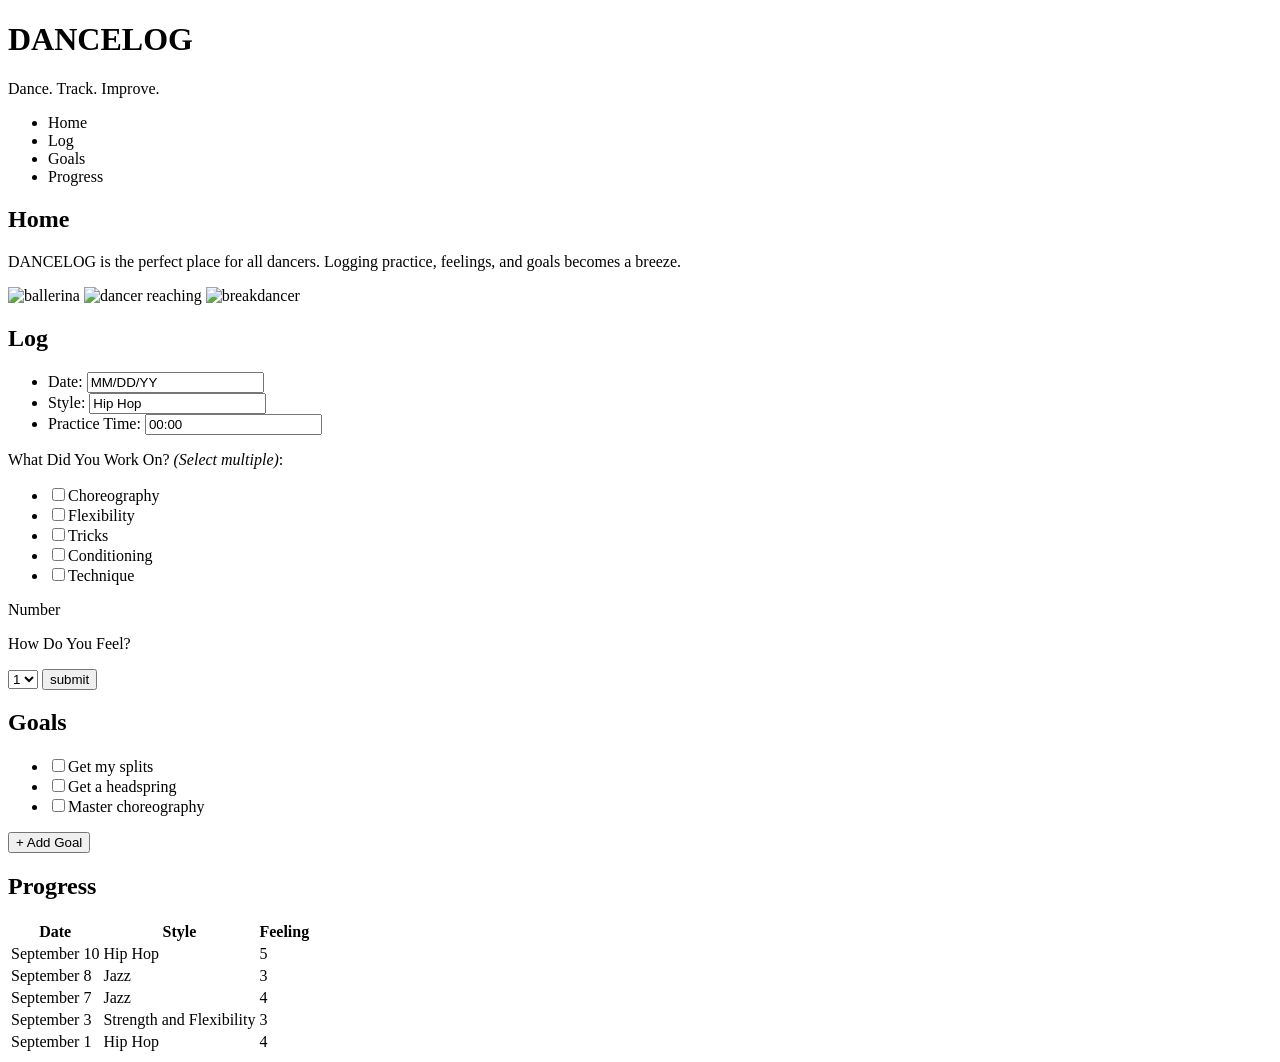
==== index.html @ c0e409c2 "Add files via upload" ====
<!DOCTYPE html>
<html lang="en">

<head>
	<title>DANCELOG</title>
</head>

<body>

<h1>DANCELOG</h1>

<p>Dance. Track. Improve.</p>

<ul>
	<li>Home</li>
	<li>Log</li>
	<li>Goals</li>
	<li>Progress</li>
</ul>


<h2>Home</h2>

<p>DANCELOG is the perfect place for all dancers. Logging practice, feelings, and goals becomes a breeze.</p>

<img src="dance1.jpg" alt="ballerina"
style="width:300px;height:500px;">

<img src="dance2.jpg" alt="dancer reaching"
style="width:300px;height:500px;">

<img src="dance3.jpg" alt="breakdancer"
style="width:300px;height:500px;">

<h2>Log</h2>

<ul>
<li>Date: <input type="text" name="date" value= "MM/DD/YY"></li>
<li>Style: <input type="text" name="dancestyle" value= "Hip Hop"></li>  
<li>Practice Time: <input type="text" name="time" value= "00:00"></li>
</ul>

<p>What Did You Work On? <em>(Select multiple)</em>:</p>
<ul>
  <li><input type="checkbox" name="work" value="choreo">Choreography</li>
  <li><input type="checkbox" name="work" value="flex">Flexibility</li>
  <li><input type="checkbox" name="work" value="tricks">Tricks</li>
  <li><input type="checkbox" name="work" value="condition">Conditioning</li>
  <li><input type="checkbox" name="work" value="tech">Technique</li>
</ul>

<p>Number</p>
<p>How Do You Feel?</p>
  <select name="quantity">
    <option value="1">1</option>
    <option value="1">2</option>
    <option value="1">3</option>
    <option value="1">4</option>
    <option value="1">5</option>
  </select>

<input type="submit" value="submit">

<h2>Goals</h2>

<ul>
  <li><input type="checkbox" name="goal" value="splits">Get my splits</li>
  <li><input type="checkbox" name="goal" value="headspring">Get a headspring</li>
  <li><input type="checkbox" name="goal" value="choreography">Master choreography</li>
</ul>

<input type="submit" value="+ Add Goal">

<h2>Progress</h2>

<table>
	<tr>
		<th>Date</th>
		<th>Style</th>
		<th>Feeling</th>
	</tr>
	<tr>
		<td>September 10</td>
		<td>Hip Hop</td>
		<td>5</td>
	</tr>
	<tr>
	    <td>September 8</td>
	    <td>Jazz</td>
	    <td>3</td>
	</tr>
	<tr>
	    <td>September 7</td>
	    <td>Jazz</td>
	    <td>4</td>
	</tr>
	<tr>
	    <td>September 3</td>
	    <td>Strength and Flexibility</td>
	    <td>3</td>
	</tr>
	<tr>
	    <td>September 1</td>
	    <td>Hip Hop</td>
	    <td>4</td>
	</tr>
</table>

</body>
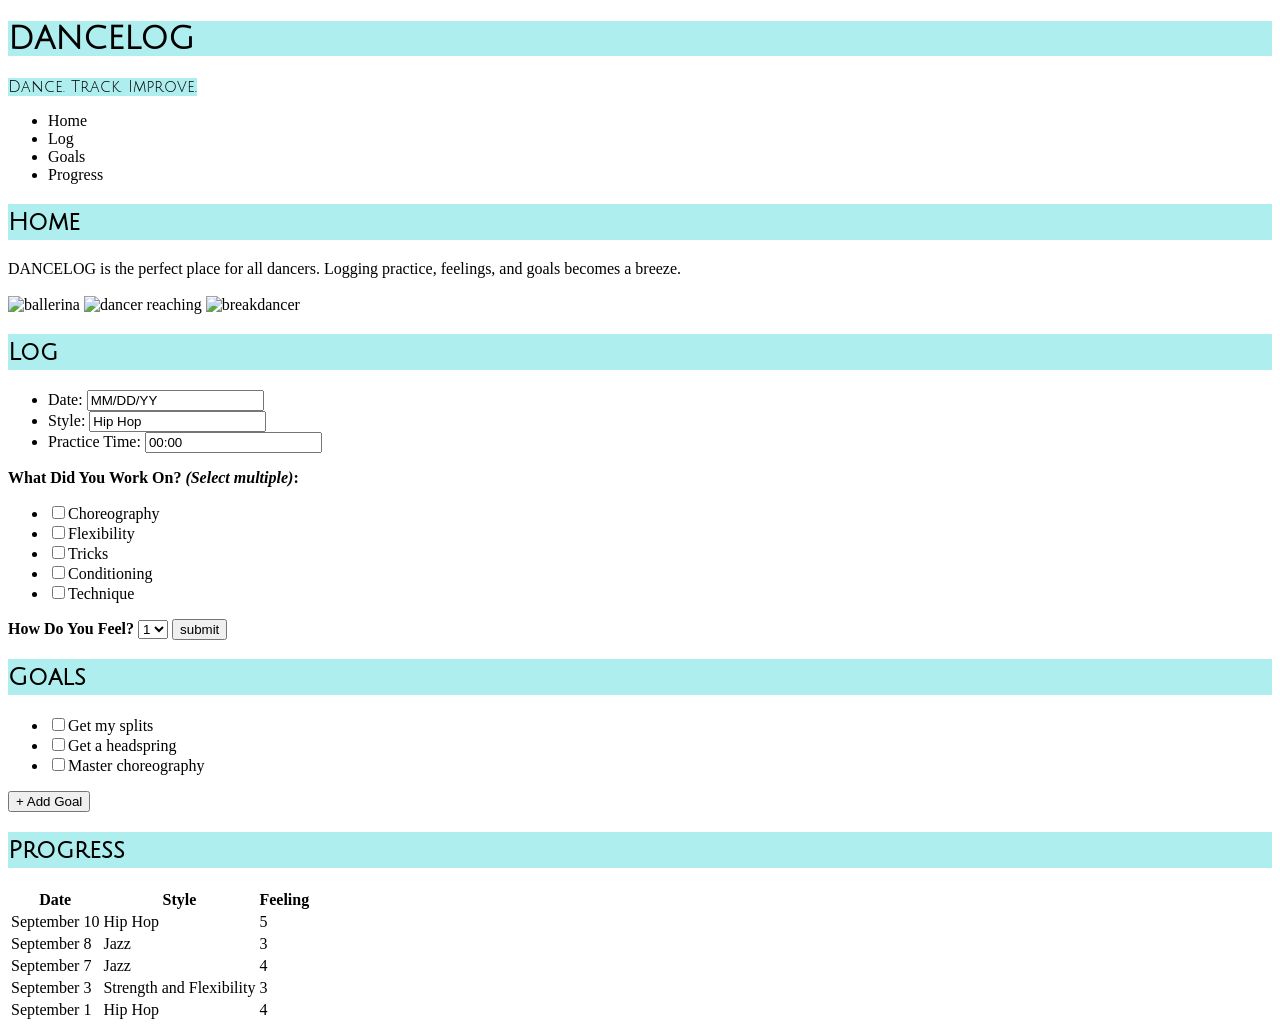
==== commit 3daf89b8: "Add files via upload" ====
--- a/index.html
+++ b/index.html
@@ -2,14 +2,22 @@
 <html lang="en">
 
 <head>
+	<link rel="stylesheet" href="style.css">
+
+	<link rel="preconnect" href="https://fonts.googleapis.com">
+<link rel="preconnect" href="https://fonts.gstatic.com" crossorigin>
+<link href="https://fonts.googleapis.com/css2?family=Boldonse&family=Jost:ital,wght@0,100..900;1,100..900&family=Julius+Sans+One&display=swap" rel="stylesheet">
+
 	<title>DANCELOG</title>
+	
 </head>
 
 <body>
 
 <h1>DANCELOG</h1>
 
-<p>Dance. Track. Improve.</p>
+
+<p1>Dance. Track. Improve.</p1>
 
 <ul>
 	<li>Home</li>
@@ -21,18 +29,27 @@
 
 <h2>Home</h2>
 
-<p>DANCELOG is the perfect place for all dancers. Logging practice, feelings, and goals becomes a breeze.</p>
+<dive class="container">
 
-<img src="dance1.jpg" alt="ballerina"
-style="width:300px;height:500px;">
+	<p2>DANCELOG is the perfect place for all dancers. Logging practice, feelings, and goals becomes a breeze.</p2><br>
 
-<img src="dance2.jpg" alt="dancer reaching"
-style="width:300px;height:500px;">
+	<br><div class="images">
+		<img src="dancelog/dance1.jpg" alt="ballerina"
+style="width:250px;height:410px;">
 
-<img src="dance3.jpg" alt="breakdancer"
-style="width:300px;height:500px;">
+		<img src="dance2.jpg" alt="dancer reaching"
+style="width:250px;height:410px;">
+
+		<img src="dance3.jpg" alt="breakdancer"
+style="width:250px;height:410px;">
+
+	</div>
+
+</div>
 
 <h2>Log</h2>
+
+<form> 
 
 <ul>
 <li>Date: <input type="text" name="date" value= "MM/DD/YY"></li>
@@ -40,7 +57,7 @@
 <li>Practice Time: <input type="text" name="time" value= "00:00"></li>
 </ul>
 
-<p>What Did You Work On? <em>(Select multiple)</em>:</p>
+<p3>What Did You Work On? <em>(Select multiple)</em>:</p3>
 <ul>
   <li><input type="checkbox" name="work" value="choreo">Choreography</li>
   <li><input type="checkbox" name="work" value="flex">Flexibility</li>
@@ -49,8 +66,7 @@
   <li><input type="checkbox" name="work" value="tech">Technique</li>
 </ul>
 
-<p>Number</p>
-<p>How Do You Feel?</p>
+<p4>How Do You Feel?</p4>
   <select name="quantity">
     <option value="1">1</option>
     <option value="1">2</option>
@@ -60,6 +76,8 @@
   </select>
 
 <input type="submit" value="submit">
+
+</form>
 
 <h2>Goals</h2>
 
--- a/style.css
+++ b/style.css
@@ -0,0 +1,28 @@
+h1 { background-color: paleturquoise; 
+	  font-family: "Julius Sans One", sans-serif; }
+
+p1 { background-color: paleturquoise; 
+	  font-family: "Julius Sans One", sans-serif; }
+
+ul { font-family: Georgia; }
+
+h2 { background-color: paleturquoise; 
+	  font-family: "Julius Sans One", sans-serif; 
+	  line-height: 1.5}
+
+p2 {font-family: Georgia; }
+
+p3 {font-family: Georgia; font-weight: bold; }
+
+p4 {font-family: Georgia; font-weight: bold; }
+
+table {font-family: Georgia; }
+
+.images-secion {
+	display: flex;
+	flex-direction: column;
+}
+
+.images-images {
+	display: flex;
+}
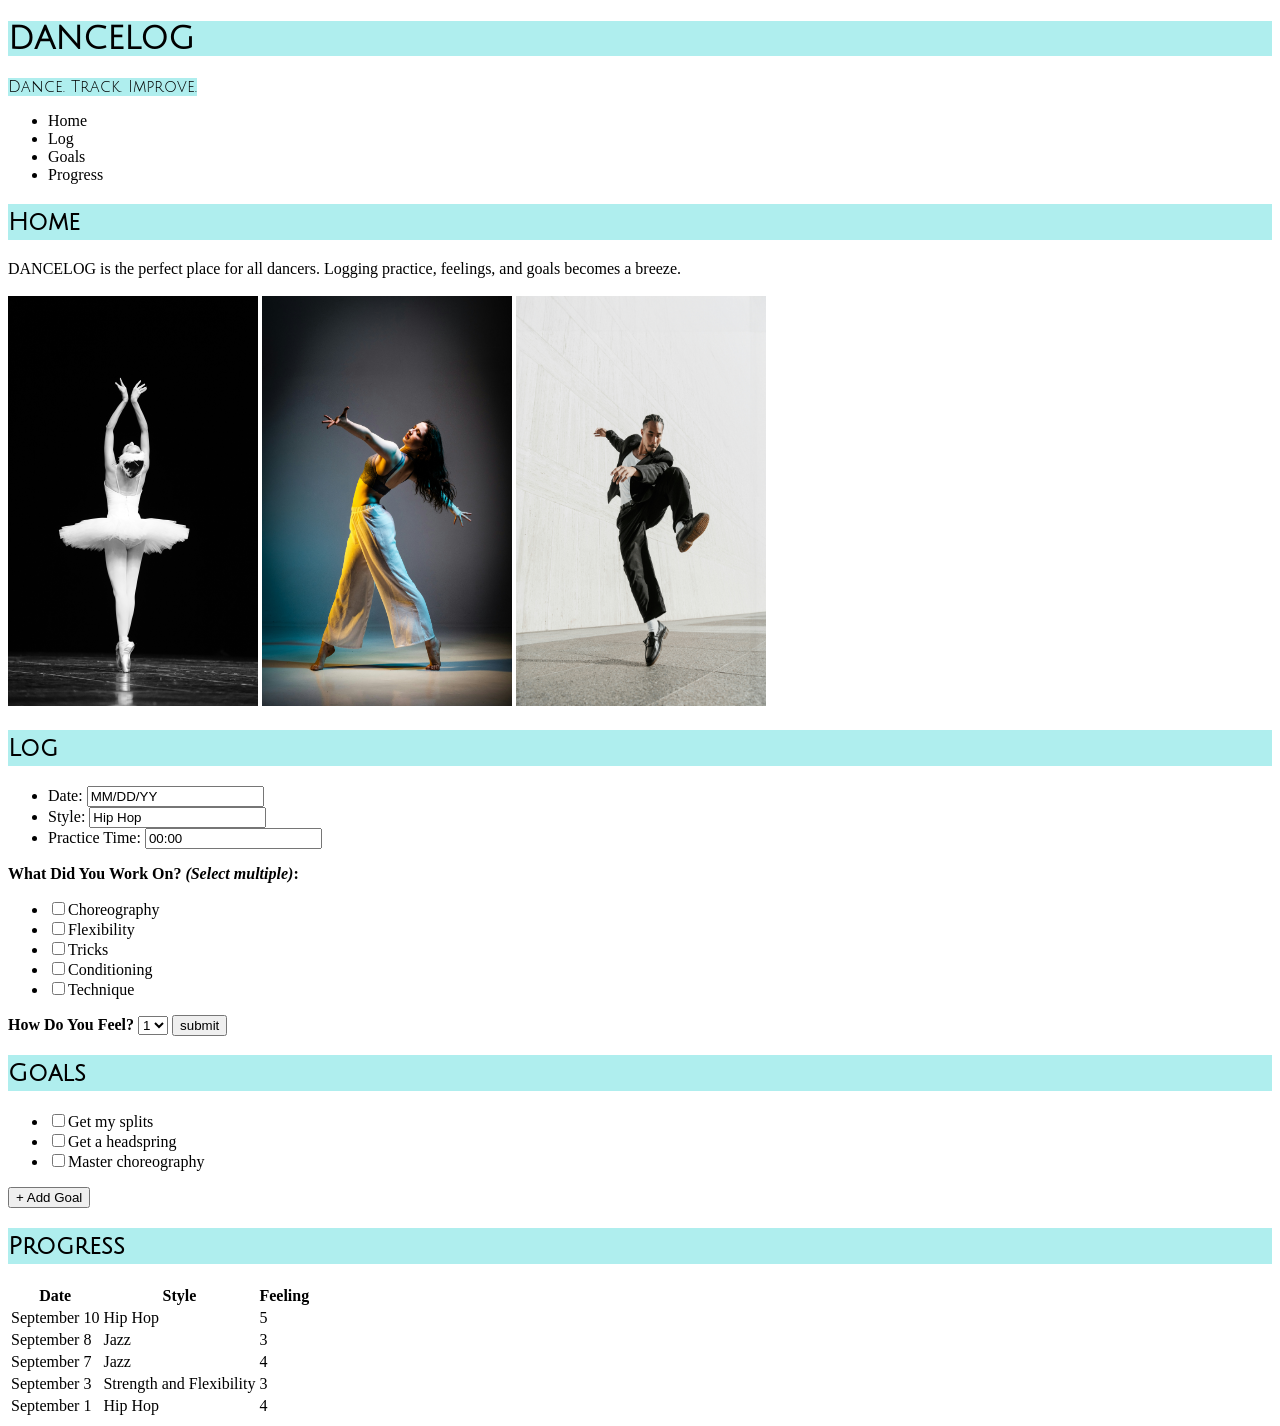
==== commit 8ec69127: "Add files via upload" ====
--- a/index.html
+++ b/index.html
@@ -34,7 +34,7 @@
 	<p2>DANCELOG is the perfect place for all dancers. Logging practice, feelings, and goals becomes a breeze.</p2><br>
 
 	<br><div class="images">
-		<img src="dancelog/dance1.jpg" alt="ballerina"
+		<img src="dance1.jpg" alt="ballerina"
 style="width:250px;height:410px;">
 
 		<img src="dance2.jpg" alt="dancer reaching"
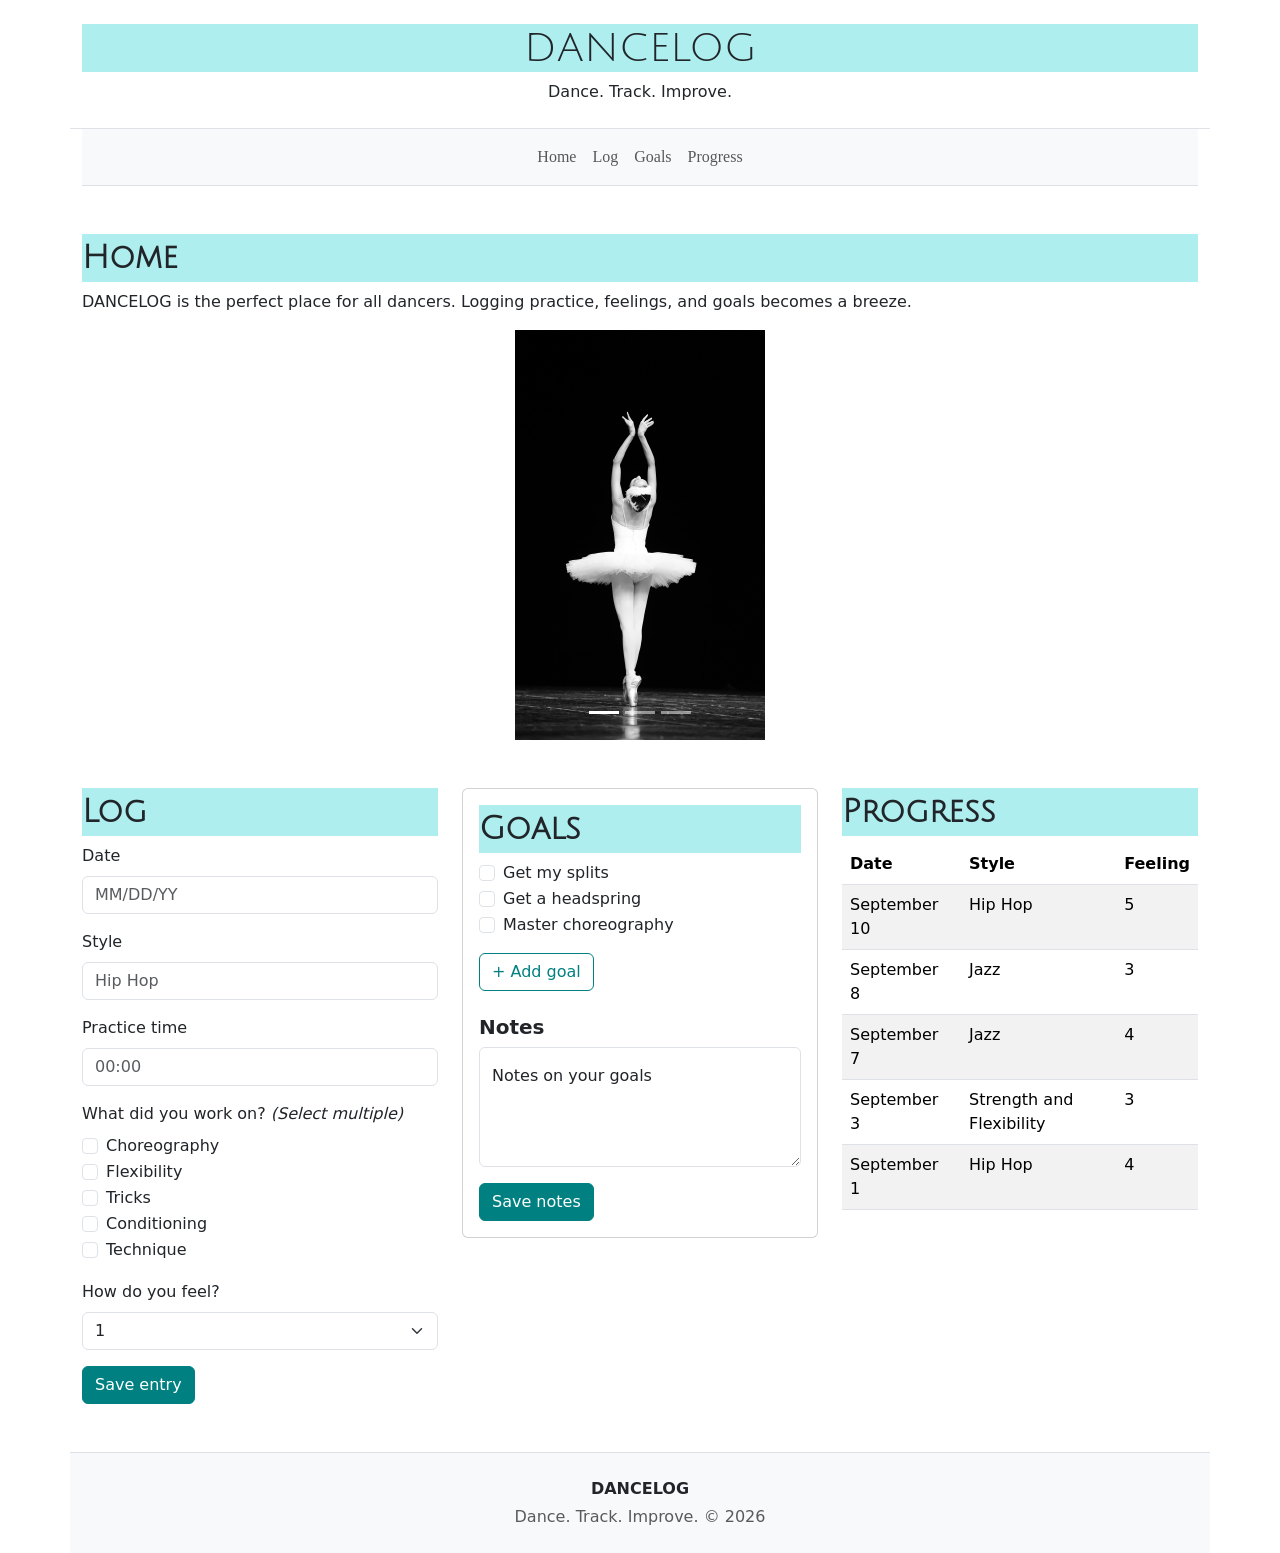
==== commit 4a00e6d7: "Add files via upload" ====
--- a/index.html
+++ b/index.html
@@ -1,127 +1,237 @@
-<!DOCTYPE html>
+<!doctype html>
 <html lang="en">
-
-<head>
-	<link rel="stylesheet" href="style.css">
-
-	<link rel="preconnect" href="https://fonts.googleapis.com">
-<link rel="preconnect" href="https://fonts.gstatic.com" crossorigin>
-<link href="https://fonts.googleapis.com/css2?family=Boldonse&family=Jost:ital,wght@0,100..900;1,100..900&family=Julius+Sans+One&display=swap" rel="stylesheet">
-
-	<title>DANCELOG</title>
-	
-</head>
-
-<body>
-
-<h1>DANCELOG</h1>
-
-
-<p1>Dance. Track. Improve.</p1>
-
-<ul>
-	<li>Home</li>
-	<li>Log</li>
-	<li>Goals</li>
-	<li>Progress</li>
-</ul>
-
-
-<h2>Home</h2>
-
-<dive class="container">
-
-	<p2>DANCELOG is the perfect place for all dancers. Logging practice, feelings, and goals becomes a breeze.</p2><br>
-
-	<br><div class="images">
-		<img src="dance1.jpg" alt="ballerina"
-style="width:250px;height:410px;">
-
-		<img src="dance2.jpg" alt="dancer reaching"
-style="width:250px;height:410px;">
-
-		<img src="dance3.jpg" alt="breakdancer"
-style="width:250px;height:410px;">
-
-	</div>
-
-</div>
-
-<h2>Log</h2>
-
-<form> 
-
-<ul>
-<li>Date: <input type="text" name="date" value= "MM/DD/YY"></li>
-<li>Style: <input type="text" name="dancestyle" value= "Hip Hop"></li>  
-<li>Practice Time: <input type="text" name="time" value= "00:00"></li>
-</ul>
-
-<p3>What Did You Work On? <em>(Select multiple)</em>:</p3>
-<ul>
-  <li><input type="checkbox" name="work" value="choreo">Choreography</li>
-  <li><input type="checkbox" name="work" value="flex">Flexibility</li>
-  <li><input type="checkbox" name="work" value="tricks">Tricks</li>
-  <li><input type="checkbox" name="work" value="condition">Conditioning</li>
-  <li><input type="checkbox" name="work" value="tech">Technique</li>
-</ul>
-
-<p4>How Do You Feel?</p4>
-  <select name="quantity">
-    <option value="1">1</option>
-    <option value="1">2</option>
-    <option value="1">3</option>
-    <option value="1">4</option>
-    <option value="1">5</option>
-  </select>
-
-<input type="submit" value="submit">
-
-</form>
-
-<h2>Goals</h2>
-
-<ul>
-  <li><input type="checkbox" name="goal" value="splits">Get my splits</li>
-  <li><input type="checkbox" name="goal" value="headspring">Get a headspring</li>
-  <li><input type="checkbox" name="goal" value="choreography">Master choreography</li>
-</ul>
-
-<input type="submit" value="+ Add Goal">
-
-<h2>Progress</h2>
-
-<table>
-	<tr>
-		<th>Date</th>
-		<th>Style</th>
-		<th>Feeling</th>
-	</tr>
-	<tr>
-		<td>September 10</td>
-		<td>Hip Hop</td>
-		<td>5</td>
-	</tr>
-	<tr>
-	    <td>September 8</td>
-	    <td>Jazz</td>
-	    <td>3</td>
-	</tr>
-	<tr>
-	    <td>September 7</td>
-	    <td>Jazz</td>
-	    <td>4</td>
-	</tr>
-	<tr>
-	    <td>September 3</td>
-	    <td>Strength and Flexibility</td>
-	    <td>3</td>
-	</tr>
-	<tr>
-	    <td>September 1</td>
-	    <td>Hip Hop</td>
-	    <td>4</td>
-	</tr>
-</table>
-
-</body>
+  <head>
+    <meta charset="utf-8">
+    <meta name="viewport" content="width=device-width, initial-scale=1">
+    <meta name="description" content="DANCELOG: log your dance practice, feelings, and goals.">
+    <meta name="author" content="YOUR NAME HERE">
+    <title>DANCELOG</title>
+
+   <!-- Bootstrap v5.3.8 -->
+   <!-- LOAD BOOTSTRAP CSS - DO NOT DELETE -->
+    <link href="https://cdn.jsdelivr.net/npm/bootstrap@5.3.8/dist/css/bootstrap.min.css" rel="stylesheet" integrity="sha384-sRIl4kxILFvY47J16cr9ZwB07vP4J8+LH7qKQnuqkuIAvNWLzeN8tE5YBujZqJLB" crossorigin="anonymous">
+   <!-- END LOADING BOOTSTRAP CSS -->
+
+    <!-- Google Fonts -->
+    <link rel="preconnect" href="https://fonts.googleapis.com">
+    <link rel="preconnect" href="https://fonts.gstatic.com" crossorigin>
+    <link href="https://fonts.googleapis.com/css2?family=Boldonse&family=Jost:ital,wght@0,100..900;1,100..900&family=Julius+Sans+One&display=swap" rel="stylesheet">
+
+   <!-- Custom styles - add your own CSS to this stylesheet -->
+    <link href="style.css" rel="stylesheet">
+  </head>
+
+  <body>
+
+    <!-- ===== PAGE CONTAINER ===== -->
+    <div class="container">
+
+      <!-- ROW 1: MAIN HEADER -->
+      <div class="row">
+        <header class="col-12 py-4 text-center border-bottom">
+          <h1>DANCELOG</h1>
+          <p class="mb-0">Dance. Track. Improve.</p>
+        </header>
+      </div>
+
+      <!-- ROW 2: NAVIGATION -->
+      <div class="row">
+        <div class="col-12">
+          <nav class="navbar navbar-expand-sm bg-body-tertiary border-bottom">
+            <div class="container-fluid">
+              <button class="navbar-toggler ms-auto" type="button" data-bs-toggle="collapse" data-bs-target="#mainNav" aria-controls="mainNav" aria-expanded="false" aria-label="Toggle navigation">
+                <span class="navbar-toggler-icon"></span>
+              </button>
+              <div class="collapse navbar-collapse justify-content-center" id="mainNav">
+                <ul class="navbar-nav">
+                  <li class="nav-item"><a class="nav-link" href="#home">Home</a></li>
+                  <li class="nav-item"><a class="nav-link" href="#log">Log</a></li>
+                  <li class="nav-item"><a class="nav-link" href="#goals">Goals</a></li>
+                  <li class="nav-item"><a class="nav-link" href="#progress">Progress</a></li>
+                </ul>
+              </div>
+            </div>
+          </nav>
+        </div>
+      </div>
+
+      <!-- ROW 3: HOME (full-width column with carousel) -->
+      <div class="row my-5">
+        <div class="col-12">
+          <section id="home">
+            <h2 class="fw-bold">Home</h2>
+            <p>DANCELOG is the perfect place for all dancers. Logging practice, feelings, and goals becomes a breeze.</p>
+
+            <!-- Image carousel -->
+            <div id="danceCarousel" class="carousel slide" data-bs-ride="carousel">
+              <div class="carousel-indicators">
+                <button type="button" data-bs-target="#danceCarousel" data-bs-slide-to="0" class="active" aria-current="true" aria-label="Slide 1"></button>
+                <button type="button" data-bs-target="#danceCarousel" data-bs-slide-to="1" aria-label="Slide 2"></button>
+                <button type="button" data-bs-target="#danceCarousel" data-bs-slide-to="2" aria-label="Slide 3"></button>
+              </div>
+
+              <div class="carousel-inner">
+                <div class="carousel-item active">
+                  <img src="dance1copy.jpg" class="d-block mx-auto" alt="ballerina" style="width:250px;height:410px;">
+                </div>
+                <div class="carousel-item">
+                  <img src="dance2copy.jpg" class="d-block mx-auto" alt="dancer reaching" style="width:250px;height:410px;">
+                </div>
+                <div class="carousel-item">
+                  <img src="dance3copy.jpg" class="d-block mx-auto" alt="breakdancer" style="width:250px;height:410px;">
+                </div>
+              </div>
+
+              <button class="carousel-control-prev" type="button" data-bs-target="#danceCarousel" data-bs-slide="prev">
+                <span class="carousel-control-prev-icon" aria-hidden="true"></span>
+                <span class="visually-hidden">Previous</span>
+              </button>
+              <button class="carousel-control-next" type="button" data-bs-target="#danceCarousel" data-bs-slide="next">
+                <span class="carousel-control-next-icon" aria-hidden="true"></span>
+                <span class="visually-hidden">Next</span>
+              </button>
+            </div>
+          </section>
+        </div>
+      </div>
+
+      <!-- ROW 4: THREE COLUMNS (Log / Goals / Progress) -->
+      <div class="row g-4 mb-5">
+
+        <!-- Column 1: Log -->
+        <div class="col-12 col-lg-4">
+          <section id="log">
+            <h2 class="fw-bold">Log</h2>
+            <form>
+              <div class="mb-3">
+                <label for="date" class="form-label">Date</label>
+                <input type="text" class="form-control" id="date" name="date" placeholder="MM/DD/YY">
+              </div>
+              <div class="mb-3">
+                <label for="dancestyle" class="form-label">Style</label>
+                <input type="text" class="form-control" id="dancestyle" name="dancestyle" placeholder="Hip Hop">
+              </div>
+              <div class="mb-3">
+                <label for="time" class="form-label">Practice time</label>
+                <input type="text" class="form-control" id="time" name="time" placeholder="00:00">
+              </div>
+
+              <fieldset class="mb-3">
+                <legend class="fs-6">What did you work on? <em>(Select multiple)</em></legend>
+                <div class="form-check">
+                  <input class="form-check-input" type="checkbox" name="work" value="choreo" id="work-choreo">
+                  <label class="form-check-label" for="work-choreo">Choreography</label>
+                </div>
+                <div class="form-check">
+                  <input class="form-check-input" type="checkbox" name="work" value="flex" id="work-flex">
+                  <label class="form-check-label" for="work-flex">Flexibility</label>
+                </div>
+                <div class="form-check">
+                  <input class="form-check-input" type="checkbox" name="work" value="tricks" id="work-tricks">
+                  <label class="form-check-label" for="work-tricks">Tricks</label>
+                </div>
+                <div class="form-check">
+                  <input class="form-check-input" type="checkbox" name="work" value="condition" id="work-condition">
+                  <label class="form-check-label" for="work-condition">Conditioning</label>
+                </div>
+                <div class="form-check">
+                  <input class="form-check-input" type="checkbox" name="work" value="tech" id="work-tech">
+                  <label class="form-check-label" for="work-tech">Technique</label>
+                </div>
+              </fieldset>
+
+              <div class="mb-3">
+                <label for="feeling" class="form-label">How do you feel?</label>
+                <select class="form-select" id="feeling" name="feeling">
+                  <option value="1">1</option>
+                  <option value="2">2</option>
+                  <option value="3">3</option>
+                  <option value="4">4</option>
+                  <option value="5">5</option>
+                </select>
+              </div>
+
+              <button type="submit" class="btn btn-primary btn-save">Save entry</button>
+            </form>
+          </section>
+        </div>
+
+                <!-- Column 2: Goals -->
+        <div class="col-12 col-lg-4">
+          <section id="goals">
+            <div class="card">
+              <div class="card-body">
+                <h2 class="card-title fw-bold">Goals</h2>
+                <form>
+                  <div class="form-check">
+                    <input class="form-check-input" type="checkbox" name="goal" value="splits" id="goal-splits">
+                    <label class="form-check-label" for="goal-splits">Get my splits</label>
+                  </div>
+                  <div class="form-check">
+                    <input class="form-check-input" type="checkbox" name="goal" value="headspring" id="goal-headspring">
+                    <label class="form-check-label" for="goal-headspring">Get a headspring</label>
+                  </div>
+                  <div class="form-check mb-3">
+                    <input class="form-check-input" type="checkbox" name="goal" value="choreography" id="goal-choreography">
+                    <label class="form-check-label" for="goal-choreography">Master choreography</label>
+                  </div>
+
+                  <button type="button" class="btn btn-outline-primary btn-add mb-4">+ Add goal</button>
+
+                  <!-- Notes -->
+                  <h3 class="h5 fw-bold">Notes</h3>
+                  <div class="form-floating mb-3">
+                    <textarea class="form-control" placeholder="Write your notes here" id="goalNotes" name="notes" style="height: 120px"></textarea>
+                    <label for="goalNotes">Notes on your goals</label>
+                  </div>
+                  <button type="submit" class="btn btn-primary btn-save">Save notes</button>
+                </form>
+              </div>
+            </div>
+          </section>
+        </div>
+
+        <!-- Column 3: Progress -->
+        <div class="col-12 col-lg-4">
+          <section id="progress">
+            <h2 class="fw-bold">Progress</h2>
+            <div class="table-responsive">
+              <table class="table table-striped">
+                <thead>
+                  <tr>
+                    <th scope="col">Date</th>
+                    <th scope="col">Style</th>
+                    <th scope="col">Feeling</th>
+                  </tr>
+                </thead>
+                <tbody>
+                  <tr><td>September 10</td><td>Hip Hop</td><td>5</td></tr>
+                  <tr><td>September 8</td><td>Jazz</td><td>3</td></tr>
+                  <tr><td>September 7</td><td>Jazz</td><td>4</td></tr>
+                  <tr><td>September 3</td><td>Strength and Flexibility</td><td>3</td></tr>
+                  <tr><td>September 1</td><td>Hip Hop</td><td>4</td></tr>
+                </tbody>
+              </table>
+            </div>
+          </section>
+        </div>
+
+      </div>
+
+      <!-- ROW 5: FOOTER -->
+      <div class="row">
+        <footer class="col-12 py-4 text-center border-top bg-body-tertiary">
+          <p class="mb-1 fw-bold">DANCELOG</p>
+          <p class="mb-0 text-body-secondary">Dance. Track. Improve. &copy; 2026</p>
+        </footer>
+      </div>
+
+    </div>
+    <!-- ===== END PAGE CONTAINER ===== -->
+
+<!-- LOAD BOOTSTRAP JAVASCRIPT - DO NOT DELETE -->
+<script src="https://cdn.jsdelivr.net/npm/bootstrap@5.3.8/dist/js/bootstrap.bundle.min.js" integrity="sha384-FKyoEForCGlyvwx9Hj09JcYn3nv7wiPVlz7YYwJrWVcXK/BmnVDxM+D2scQbITxI" crossorigin="anonymous"></script>
+<!-- END LOADING BOOTSTRAP JAVASCRIPT -->
+
+  </body>
+</html>
--- a/style.css
+++ b/style.css
@@ -1,3 +1,4 @@
+/* ADD YOUR CUSTOM CSS TO THIS FILE BELOW */
 h1 { background-color: paleturquoise; 
 	  font-family: "Julius Sans One", sans-serif; }
 
@@ -16,13 +17,38 @@
 
 p4 {font-family: Georgia; font-weight: bold; }
 
-table {font-family: Georgia; }
-
-.images-secion {
-	display: flex;
-	flex-direction: column;
+/* Navigation hover */
+.navbar .nav-link:hover,
+.navbar .nav-link:focus {
+  background-color: paleturquoise;
+  color: #000;
 }
 
-.images-images {
-	display: flex;
+/* Save buttons */
+.btn-save {
+  --bs-btn-bg: teal;
+  --bs-btn-border-color: teal;
+  --bs-btn-color: #fff;
+
+  --bs-btn-hover-bg: darkcyan;
+  --bs-btn-hover-border-color: darkcyan;
+  --bs-btn-hover-color: #fff;
+
+  --bs-btn-active-bg: darkslategray;
+  --bs-btn-active-border-color: darkslategray;
+  --bs-btn-active-color: #fff;
+}
+
+/* Add goal button */
+.btn-add {
+  --bs-btn-color: teal;
+  --bs-btn-border-color: teal;
+
+  --bs-btn-hover-bg: paleturquoise;
+  --bs-btn-hover-border-color: teal;
+  --bs-btn-hover-color: #000;
+
+  --bs-btn-active-bg: teal;
+  --bs-btn-active-border-color: teal;
+  --bs-btn-active-color: #fff;
 }
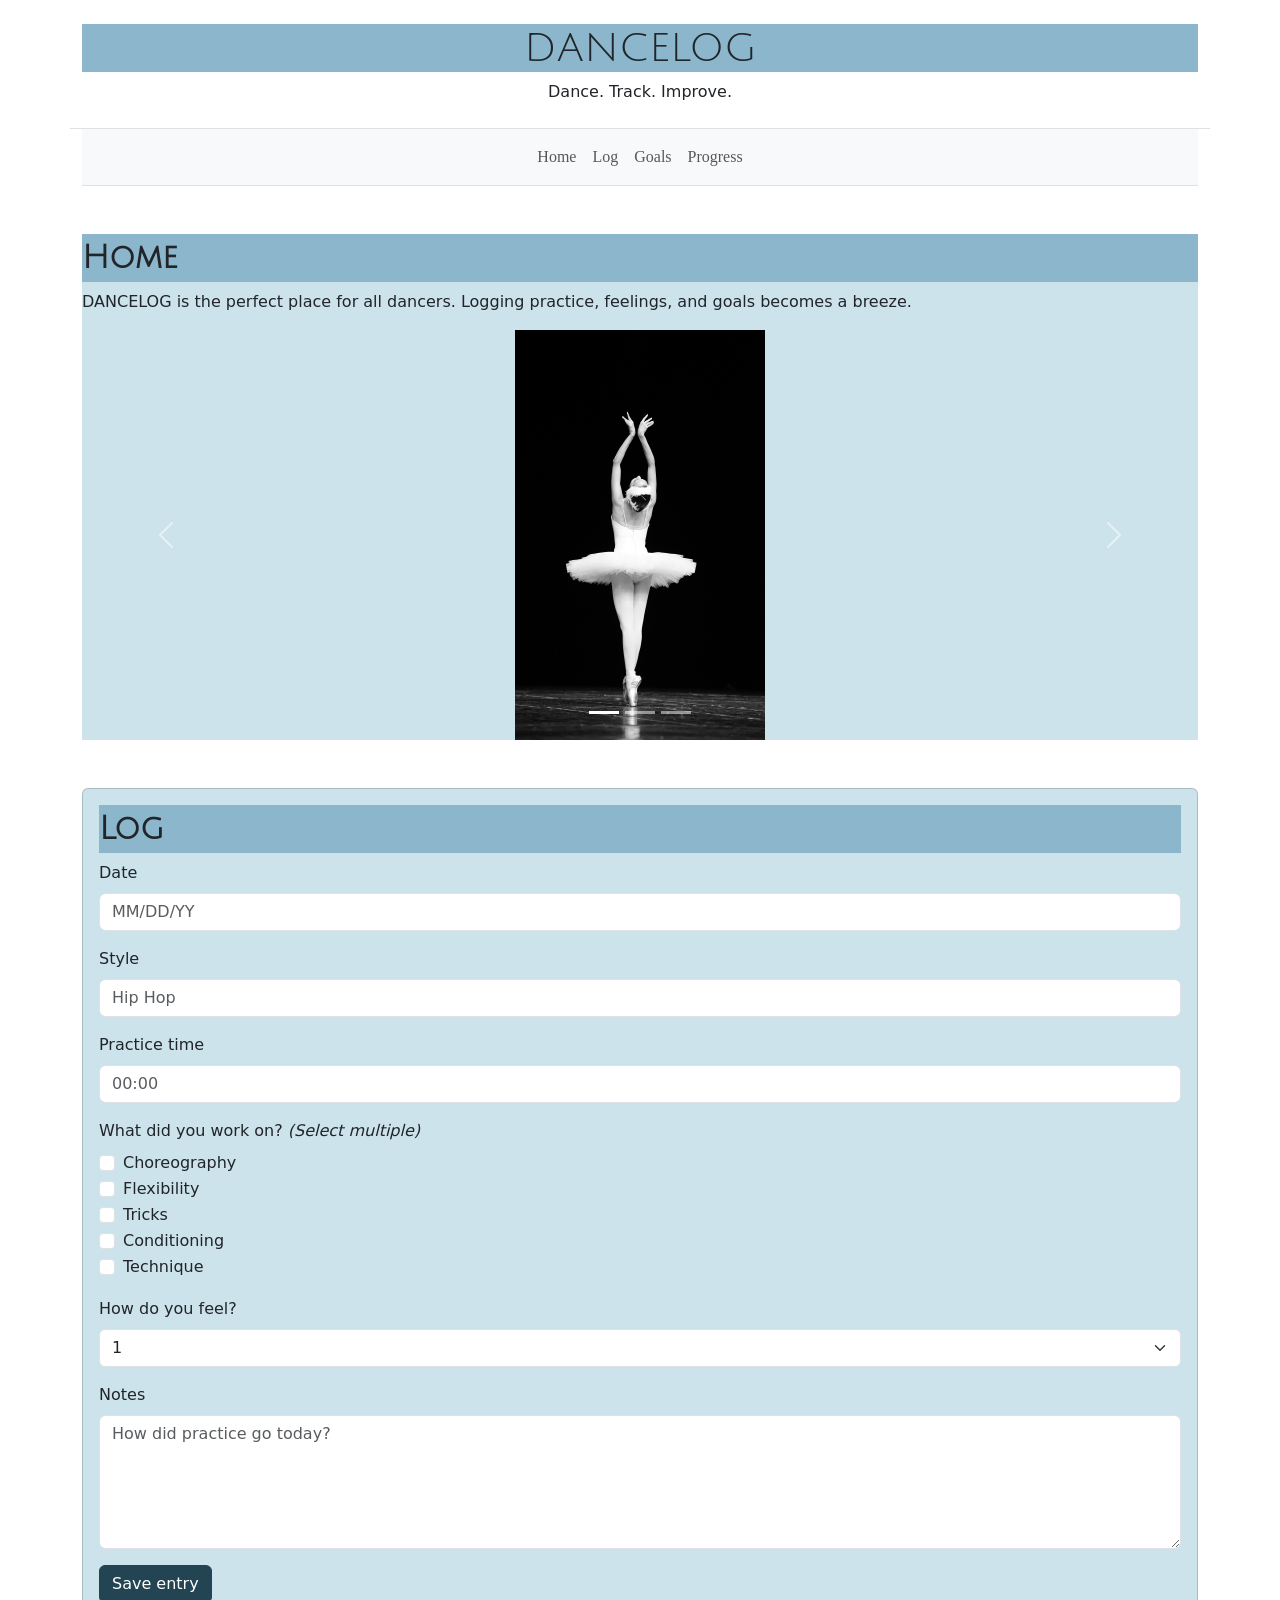
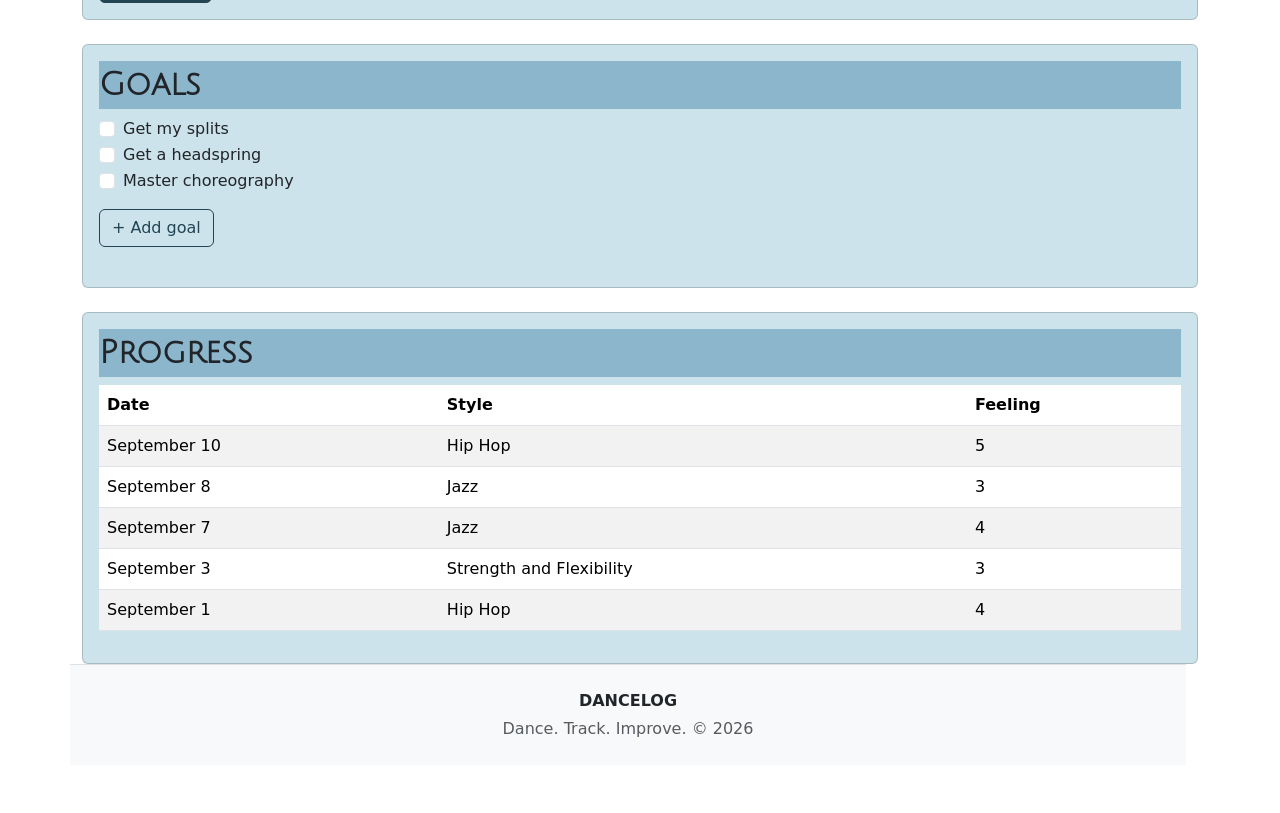
==== commit 3af07e3f: "Add files via upload" ====
--- a/index.html
+++ b/index.html
@@ -1,6 +1,12 @@
 <!doctype html>
 <html lang="en">
   <head>
+    <!--
+AI Use Disclosure:
+Tool(s): Claude (free version)
+Purpose: Helped code for me.
+Human Role: I selected the layout, colors, what I wanted for certain elements (card for goals), and verified responsiveness manually.
+-->
     <meta charset="utf-8">
     <meta name="viewport" content="width=device-width, initial-scale=1">
     <meta name="description" content="DANCELOG: log your dance practice, feelings, and goals.">
@@ -95,69 +101,92 @@
         </div>
       </div>
 
-      <!-- ROW 4: THREE COLUMNS (Log / Goals / Progress) -->
+      <!-- ROW 4: THREE SECTIONS (Log / Goals / Progress) -->
       <div class="row g-4 mb-5">
 
         <!-- Column 1: Log -->
-        <div class="col-12 col-lg-4">
-          <section id="log">
-            <h2 class="fw-bold">Log</h2>
-            <form>
-              <div class="mb-3">
-                <label for="date" class="form-label">Date</label>
-                <input type="text" class="form-control" id="date" name="date" placeholder="MM/DD/YY">
-              </div>
-              <div class="mb-3">
-                <label for="dancestyle" class="form-label">Style</label>
-                <input type="text" class="form-control" id="dancestyle" name="dancestyle" placeholder="Hip Hop">
-              </div>
-              <div class="mb-3">
-                <label for="time" class="form-label">Practice time</label>
-                <input type="text" class="form-control" id="time" name="time" placeholder="00:00">
-              </div>
-
-              <fieldset class="mb-3">
-                <legend class="fs-6">What did you work on? <em>(Select multiple)</em></legend>
-                <div class="form-check">
-                  <input class="form-check-input" type="checkbox" name="work" value="choreo" id="work-choreo">
-                  <label class="form-check-label" for="work-choreo">Choreography</label>
-                </div>
-                <div class="form-check">
-                  <input class="form-check-input" type="checkbox" name="work" value="flex" id="work-flex">
-                  <label class="form-check-label" for="work-flex">Flexibility</label>
-                </div>
-                <div class="form-check">
-                  <input class="form-check-input" type="checkbox" name="work" value="tricks" id="work-tricks">
-                  <label class="form-check-label" for="work-tricks">Tricks</label>
-                </div>
-                <div class="form-check">
-                  <input class="form-check-input" type="checkbox" name="work" value="condition" id="work-condition">
-                  <label class="form-check-label" for="work-condition">Conditioning</label>
-                </div>
-                <div class="form-check">
-                  <input class="form-check-input" type="checkbox" name="work" value="tech" id="work-tech">
-                  <label class="form-check-label" for="work-tech">Technique</label>
-                </div>
-              </fieldset>
-
-              <div class="mb-3">
-                <label for="feeling" class="form-label">How do you feel?</label>
-                <select class="form-select" id="feeling" name="feeling">
-                  <option value="1">1</option>
-                  <option value="2">2</option>
-                  <option value="3">3</option>
-                  <option value="4">4</option>
-                  <option value="5">5</option>
-                </select>
-              </div>
-
-              <button type="submit" class="btn btn-primary btn-save">Save entry</button>
-            </form>
-          </section>
-        </div>
+        <div class="col-12">
+  <section id="log">
+    <div class="card">
+      <div class="card-body">
+
+        <h2 class="card-title fw-bold">Log</h2>
+
+        <form>
+          <div class="mb-3">
+            <label for="date" class="form-label">Date</label>
+            <input type="text" class="form-control" id="date" name="date" placeholder="MM/DD/YY">
+          </div>
+
+          <div class="mb-3">
+            <label for="dancestyle" class="form-label">Style</label>
+            <input type="text" class="form-control" id="dancestyle" name="dancestyle" placeholder="Hip Hop">
+          </div>
+
+          <div class="mb-3">
+            <label for="time" class="form-label">Practice time</label>
+            <input type="text" class="form-control" id="time" name="time" placeholder="00:00">
+          </div>
+
+          <fieldset class="mb-3">
+            <legend class="fs-6">What did you work on? <em>(Select multiple)</em></legend>
+
+            <div class="form-check">
+              <input class="form-check-input" type="checkbox" name="work" value="choreo" id="work-choreo">
+              <label class="form-check-label" for="work-choreo">Choreography</label>
+            </div>
+
+            <div class="form-check">
+              <input class="form-check-input" type="checkbox" name="work" value="flex" id="work-flex">
+              <label class="form-check-label" for="work-flex">Flexibility</label>
+            </div>
+
+            <div class="form-check">
+              <input class="form-check-input" type="checkbox" name="work" value="tricks" id="work-tricks">
+              <label class="form-check-label" for="work-tricks">Tricks</label>
+            </div>
+
+            <div class="form-check">
+              <input class="form-check-input" type="checkbox" name="work" value="condition" id="work-condition">
+              <label class="form-check-label" for="work-condition">Conditioning</label>
+            </div>
+
+            <div class="form-check">
+              <input class="form-check-input" type="checkbox" name="work" value="tech" id="work-tech">
+              <label class="form-check-label" for="work-tech">Technique</label>
+            </div>
+          </fieldset>
+
+          <div class="mb-3">
+            <label for="feeling" class="form-label">How do you feel?</label>
+            <select class="form-select" id="feeling" name="feeling">
+              <option value="1">1</option>
+              <option value="2">2</option>
+              <option value="3">3</option>
+              <option value="4">4</option>
+              <option value="5">5</option>
+            </select>
+          </div>
+          <div class="mb-3">
+              <label for="practiceNotes" class="form-label">Notes</label>
+              <textarea class="form-control"
+                 id="practiceNotes"
+                 name="practiceNotes"
+                 rows="5"
+                 placeholder="How did practice go today?"></textarea>
+</div>
+          <button type="submit" class="btn btn-primary btn-save">
+            Save entry
+          </button>
+        </form>
+
+      </div>
+    </div>
+  </section>
+</div>
 
                 <!-- Column 2: Goals -->
-        <div class="col-12 col-lg-4">
+        <div class="col-12">
           <section id="goals">
             <div class="card">
               <div class="card-body">
@@ -178,13 +207,6 @@
 
                   <button type="button" class="btn btn-outline-primary btn-add mb-4">+ Add goal</button>
 
-                  <!-- Notes -->
-                  <h3 class="h5 fw-bold">Notes</h3>
-                  <div class="form-floating mb-3">
-                    <textarea class="form-control" placeholder="Write your notes here" id="goalNotes" name="notes" style="height: 120px"></textarea>
-                    <label for="goalNotes">Notes on your goals</label>
-                  </div>
-                  <button type="submit" class="btn btn-primary btn-save">Save notes</button>
                 </form>
               </div>
             </div>
@@ -192,31 +214,56 @@
         </div>
 
         <!-- Column 3: Progress -->
-        <div class="col-12 col-lg-4">
-          <section id="progress">
-            <h2 class="fw-bold">Progress</h2>
-            <div class="table-responsive">
-              <table class="table table-striped">
-                <thead>
-                  <tr>
-                    <th scope="col">Date</th>
-                    <th scope="col">Style</th>
-                    <th scope="col">Feeling</th>
-                  </tr>
-                </thead>
-                <tbody>
-                  <tr><td>September 10</td><td>Hip Hop</td><td>5</td></tr>
-                  <tr><td>September 8</td><td>Jazz</td><td>3</td></tr>
-                  <tr><td>September 7</td><td>Jazz</td><td>4</td></tr>
-                  <tr><td>September 3</td><td>Strength and Flexibility</td><td>3</td></tr>
-                  <tr><td>September 1</td><td>Hip Hop</td><td>4</td></tr>
-                </tbody>
-              </table>
-            </div>
-          </section>
-        </div>
-
-      </div>
+<div class="col-12">
+  <section id="progress">
+    <div class="card">
+      <div class="card-body">
+
+        <h2 class="card-title fw-bold">Progress</h2>
+
+        <div class="table-responsive">
+          <table class="table table-striped">
+            <thead>
+              <tr>
+                <th scope="col">Date</th>
+                <th scope="col">Style</th>
+                <th scope="col">Feeling</th>
+              </tr>
+            </thead>
+            <tbody>
+              <tr>
+                <td>September 10</td>
+                <td>Hip Hop</td>
+                <td>5</td>
+              </tr>
+              <tr>
+                <td>September 8</td>
+                <td>Jazz</td>
+                <td>3</td>
+              </tr>
+              <tr>
+                <td>September 7</td>
+                <td>Jazz</td>
+                <td>4</td>
+              </tr>
+              <tr>
+                <td>September 3</td>
+                <td>Strength and Flexibility</td>
+                <td>3</td>
+              </tr>
+              <tr>
+                <td>September 1</td>
+                <td>Hip Hop</td>
+                <td>4</td>
+              </tr>
+            </tbody>
+          </table>
+        </div>
+
+      </div>
+    </div>
+  </section>
+</div>
 
       <!-- ROW 5: FOOTER -->
       <div class="row">
@@ -228,10 +275,10 @@
 
     </div>
     <!-- ===== END PAGE CONTAINER ===== -->
-
+</div>
 <!-- LOAD BOOTSTRAP JAVASCRIPT - DO NOT DELETE -->
 <script src="https://cdn.jsdelivr.net/npm/bootstrap@5.3.8/dist/js/bootstrap.bundle.min.js" integrity="sha384-FKyoEForCGlyvwx9Hj09JcYn3nv7wiPVlz7YYwJrWVcXK/BmnVDxM+D2scQbITxI" crossorigin="anonymous"></script>
 <!-- END LOADING BOOTSTRAP JAVASCRIPT -->
 
   </body>
-</html>
+</html>
--- a/style.css
+++ b/style.css
@@ -1,13 +1,22 @@
 /* ADD YOUR CUSTOM CSS TO THIS FILE BELOW */
-h1 { background-color: paleturquoise; 
+
+/* Home and cards only */
+#home,
+#log .card,
+#goals .card,
+#progress .card {
+  background-color: #CDE3EB;
+}
+
+h1 { background-color: #8BB6CC; 
 	  font-family: "Julius Sans One", sans-serif; }
 
-p1 { background-color: paleturquoise; 
+p1 { background-color: #8BB6CC; 
 	  font-family: "Julius Sans One", sans-serif; }
 
 ul { font-family: Georgia; }
 
-h2 { background-color: paleturquoise; 
+h2 { background-color: #8BB6CC; 
 	  font-family: "Julius Sans One", sans-serif; 
 	  line-height: 1.5}
 
@@ -20,18 +29,18 @@
 /* Navigation hover */
 .navbar .nav-link:hover,
 .navbar .nav-link:focus {
-  background-color: paleturquoise;
+  background-color: #CDE3EB;
   color: #000;
 }
 
 /* Save buttons */
 .btn-save {
-  --bs-btn-bg: teal;
-  --bs-btn-border-color: teal;
+  --bs-btn-bg: #224453;
+  --bs-btn-border-color: #224453;
   --bs-btn-color: #fff;
 
-  --bs-btn-hover-bg: darkcyan;
-  --bs-btn-hover-border-color: darkcyan;
+  --bs-btn-hover-bg: #224453;
+  --bs-btn-hover-border-color: #224453;
   --bs-btn-hover-color: #fff;
 
   --bs-btn-active-bg: darkslategray;
@@ -41,14 +50,14 @@
 
 /* Add goal button */
 .btn-add {
-  --bs-btn-color: teal;
-  --bs-btn-border-color: teal;
+  --bs-btn-color: #224453;
+  --bs-btn-border-color: #224453;
 
-  --bs-btn-hover-bg: paleturquoise;
-  --bs-btn-hover-border-color: teal;
+  --bs-btn-hover-bg: #8BB6CC;
+  --bs-btn-hover-border-color: #224453;
   --bs-btn-hover-color: #000;
 
-  --bs-btn-active-bg: teal;
-  --bs-btn-active-border-color: teal;
+  --bs-btn-active-bg: #224453;
+  --bs-btn-active-border-color: #224453;
   --bs-btn-active-color: #fff;
 }
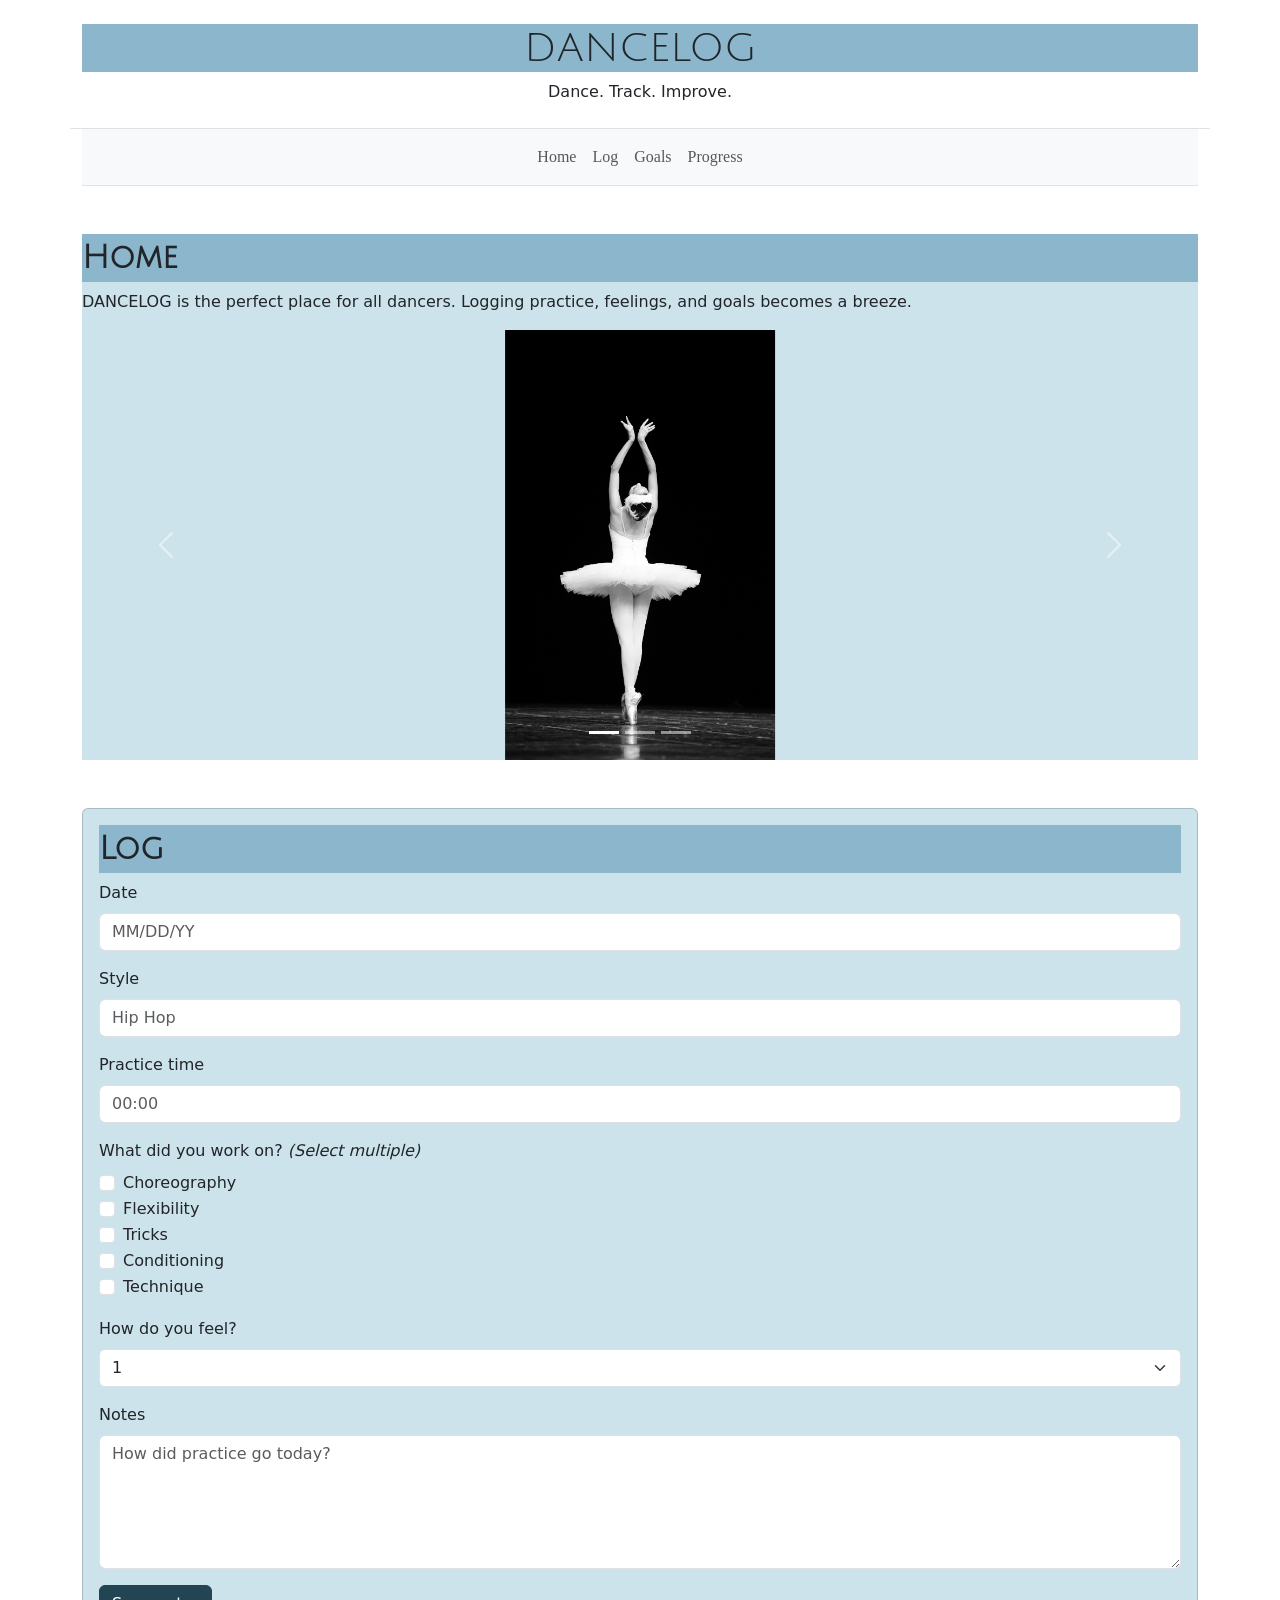
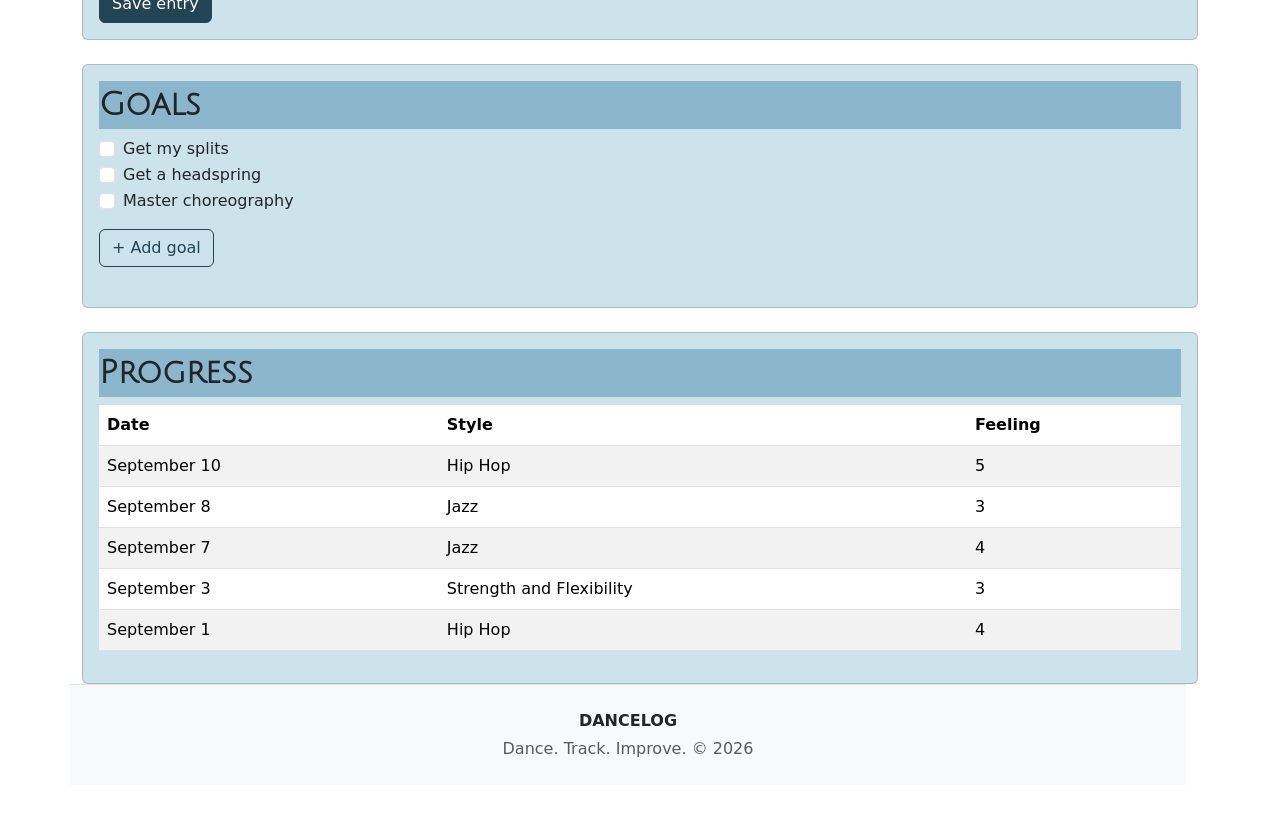
==== commit 6c80f132: "Add files via upload" ====
--- a/index.html
+++ b/index.html
@@ -5,7 +5,7 @@
 AI Use Disclosure:
 Tool(s): Claude (free version)
 Purpose: Helped code for me.
-Human Role: I selected the layout, colors, what I wanted for certain elements (card for goals), and verified responsiveness manually.
+Human Role: I selected the layout, colors, what I wanted for certain elements (ex: card for goals), and verified responsiveness manually.
 -->
     <meta charset="utf-8">
     <meta name="viewport" content="width=device-width, initial-scale=1">
@@ -78,13 +78,13 @@
 
               <div class="carousel-inner">
                 <div class="carousel-item active">
-                  <img src="dance1copy.jpg" class="d-block mx-auto" alt="ballerina" style="width:250px;height:410px;">
+                  <img src="dance1copy.jpg" class="d-block mx-auto" alt="ballerina" style="width:270px;height:430px;">
                 </div>
                 <div class="carousel-item">
-                  <img src="dance2copy.jpg" class="d-block mx-auto" alt="dancer reaching" style="width:250px;height:410px;">
+                  <img src="dance2copy.jpg" class="d-block mx-auto" alt="dancer reaching" style="width:270px;height:430px;">
                 </div>
                 <div class="carousel-item">
-                  <img src="dance3copy.jpg" class="d-block mx-auto" alt="breakdancer" style="width:250px;height:410px;">
+                  <img src="dance3copy.jpg" class="d-block mx-auto" alt="breakdancer" style="width:270px;height:420px;">
                 </div>
               </div>
 
